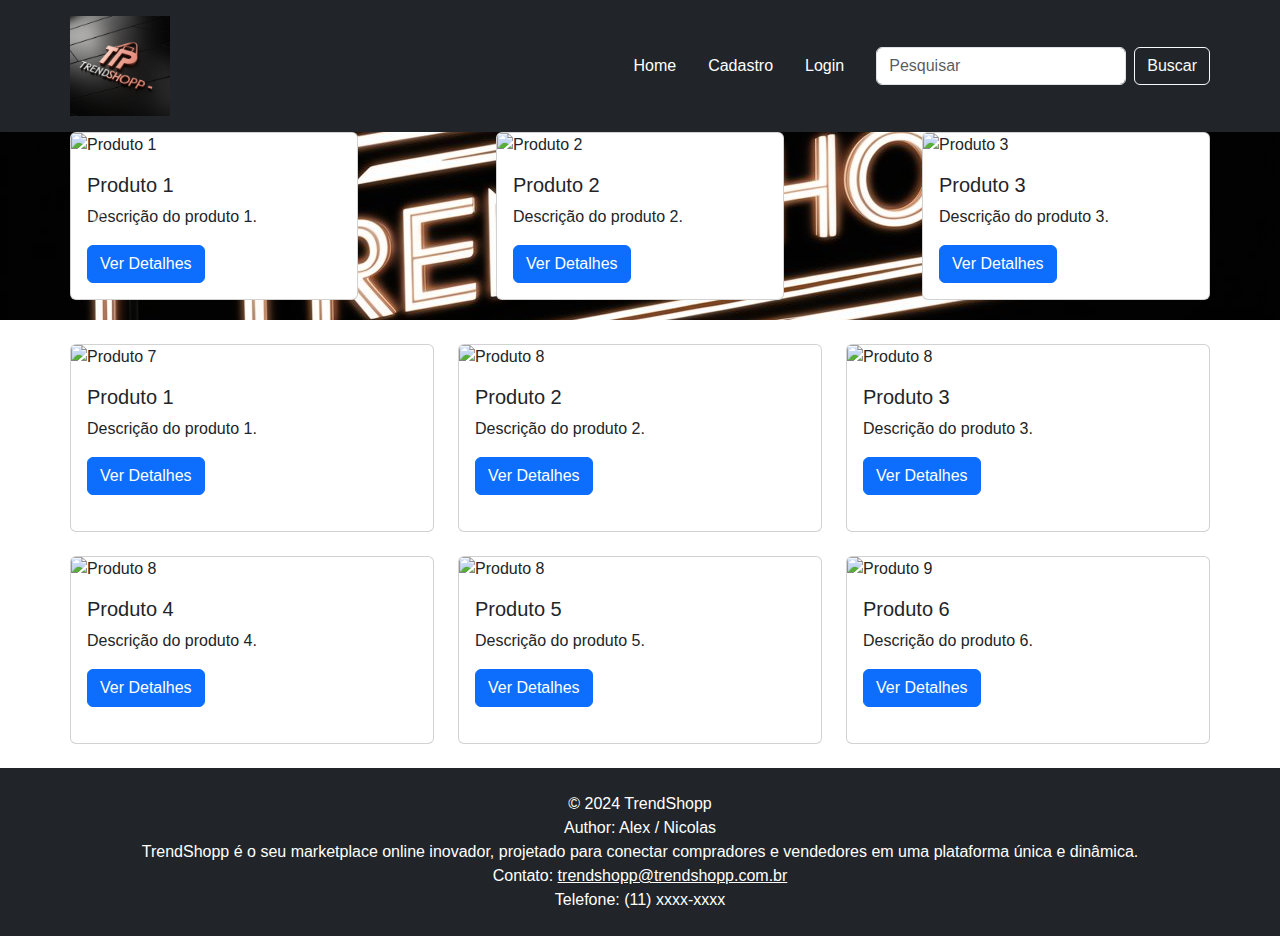
==== index.html @ df428807 "trendshoop" ====
<!DOCTYPE html>
<html lang="pt-BR">

<head>
    <meta charset="UTF-8">
    <meta name="viewport" content="width=device-width, initial-scale=1.0">
    <title>TrendShopp</title>
    <!-- Importando o CSS do Bootstrap -->
    <link href="https://cdn.jsdelivr.net/npm/bootstrap@5.3.0/dist/css/bootstrap.min.css" rel="stylesheet">
       <link rel="stylesheet" href="styles.css">
</head>

<body>
    <!-- Cabeçalho -->
    <header class="bg-dark text-white p-3">
        <div class="container d-flex justify-content-between align-items-center">
            <img src="img/logo.jpeg" alt="TrendShopp Logo" class="img-fluid" style="max-height: 100px;">
            <nav class="d-flex align-items-center">
                <ul class="nav me-3">
                    <li class="nav-item"><a href="index.html" class="nav-link text-white">Home</a></li>
                    <li class="nav-item"><a href="cadastro.html" class="nav-link text-white">Cadastro</a></li>
                    <li class="nav-item"><a href="login.html" class="nav-link text-white">Login</a></li>
                </ul>
                <!-- Barra de Pesquisa -->
                <form class="d-flex" role="search">
                    <input class="form-control me-2" type="search" placeholder="Pesquisar" aria-label="Pesquisar">
                    <button class="btn btn-outline-light" type="submit">Buscar</button>
                </form>
            </nav>
        </div>
    </header>

    <!-- Carrossel com Cards -->
    <div id="carouselExample" class="carousel slide">
        <div class="carousel-inner">
            <!-- Slide 1 -->
            <div class="carousel-item active">
                <div class="d-flex justify-content-between">
                    <div class="card" style="width: 18rem;">
                        <img src="https://via.placeholder.com/150" class="card-img-top" alt="Produto 1">
                        <div class="card-body">
                            <h5 class="card-title">Produto 1</h5>
                            <p class="card-text">Descrição do produto 1.</p>
                            <a href="#" class="btn btn-primary">Ver Detalhes</a>
                        </div>
                    </div>
                    <div class="card" style="width: 18rem;">
                        <img src="https://via.placeholder.com/150" class="card-img-top" alt="Produto 2">
                        <div class="card-body">
                            <h5 class="card-title">Produto 2</h5>
                            <p class="card-text">Descrição do produto 2.</p>
                            <a href="#" class="btn btn-primary">Ver Detalhes</a>
                        </div>
                    </div>
                    <div class="card" style="width: 18rem;">
                        <img src="https://via.placeholder.com/150" class="card-img-top" alt="Produto 3">
                        <div class="card-body">
                            <h5 class="card-title">Produto 3</h5>
                            <p class="card-text">Descrição do produto 3.</p>
                            <a href="#" class="btn btn-primary">Ver Detalhes</a>
                        </div>
                    </div>
                </div>
            </div>
            <!-- Slide 2 -->
            <div class="carousel-item">
                <div class="d-flex justify-content-between">
                    <div class="card" style="width: 18rem;">
                        <img src="https://via.placeholder.com/150" class="card-img-top" alt="Produto 4">
                        <div class="card-body">
                            <h5 class="card-title">Produto 4</h5>
                            <p class="card-text">Descrição do produto 4.</p>
                            <a href="#" class="btn btn-primary">Ver Detalhes</a>
                        </div>
                    </div>
                    <div class="card" style="width: 18rem;">
                        <img src="https://via.placeholder.com/150" class="card-img-top" alt="Produto 5">
                        <div class="card-body">
                            <h5 class="card-title">Produto 5</h5>
                            <p class="card-text">Descrição do produto 5.</p>
                            <a href="#" class="btn btn-primary">Ver Detalhes</a>
                        </div>
                    </div>
                    <div class="card" style="width: 18rem;">
                        <img src="https://via.placeholder.com/150" class="card-img-top" alt="Produto 6">
                        <div class="card-body">
                            <h5 class="card-title">Produto 6</h5>
                            <p class="card-text">Descrição do produto 6.</p>
                            <a href="#" class="btn btn-primary">Ver Detalhes</a>
                        </div>
                    </div>
                </div>
            </div>
        </div>
        <button class="carousel-control-prev" type="button" data-bs-target="#carouselExample" data-bs-slide="prev">
            <span class="carousel-control-prev-icon" aria-hidden="true"></span>
            <span class="visually-hidden">Previous</span>
        </button>
        <button class="carousel-control-next" type="button" data-bs-target="#carouselExample" data-bs-slide="next">
            <span class="carousel-control-next-icon" aria-hidden="true"></span>
            <span class="visually-hidden">Next</span>
        </button>
    </div>

    <!-- Cards de Produtos -->
    <div id="cards-container" class="container my-4">
        <div class="row row-cols-1 row-cols-md-3 g-4">
            <div class="col">
                <div class="card h-100">
                    <img src="https://via.placeholder.com/150" class="card-img-top" alt="Produto 7">
                    <div class="card-body">
                        <h5 class="card-title">Produto 1</h5>
                        <p class="card-text">Descrição do produto 1.</p>
                        <a href="#" class="btn btn-primary">Ver Detalhes</a>
                    </div>
                </div>
            </div>
            <div class="col">
                <div class="card h-100">
                    <img src="https://via.placeholder.com/150" class="card-img-top" alt="Produto 8">
                    <div class="card-body">
                        <h5 class="card-title">Produto 2</h5>
                        <p class="card-text">Descrição do produto 2.</p>
                        <a href="#" class="btn btn-primary">Ver Detalhes</a>
                    </div>
                </div>
            </div>
            <div class="col">
                <div class="card h-100">
                    <img src="https://via.placeholder.com/150" class="card-img-top" alt="Produto 8">
                    <div class="card-body">
                        <h5 class="card-title">Produto 3</h5>
                        <p class="card-text">Descrição do produto 3.</p>
                        <a href="#" class="btn btn-primary">Ver Detalhes</a>
                    </div>
                </div>
            </div>
            <div class="col">
                <div class="card h-100">
                    <img src="https://via.placeholder.com/150" class="card-img-top" alt="Produto 8">
                    <div class="card-body">
                        <h5 class="card-title">Produto 4</h5>
                        <p class="card-text">Descrição do produto 4.</p>
                        <a href="#" class="btn btn-primary">Ver Detalhes</a>
                    </div>
                </div>
            </div>
            <div class="col">
                <div class="card h-100">
                    <img src="https://via.placeholder.com/150" class="card-img-top" alt="Produto 8">
                    <div class="card-body">
                        <h5 class="card-title">Produto 5</h5>
                        <p class="card-text">Descrição do produto 5.</p>
                        <a href="#" class="btn btn-primary">Ver Detalhes</a>
                    </div>
                </div>
            </div>
            <div class="col">
                <div class="card h-100">
                    <img src="https://via.placeholder.com/150" class="card-img-top" alt="Produto 9">
                    <div class="card-body">
                        <h5 class="card-title">Produto 6</h5>
                        <p class="card-text">Descrição do produto 6.</p>
                        <a href="#" class="btn btn-primary">Ver Detalhes</a>
                    </div>
                </div>
            </div>
        </div>
    </div>

    <!-- Rodapé -->
    <footer class="bg-dark text-white text-center py-4">
        <p>&copy; 2024 TrendShopp</p>
        <p>Author: Alex / Nicolas</p>
        <p>TrendShopp é o seu marketplace online inovador, projetado para conectar compradores e vendedores em uma
            plataforma única e dinâmica.</p>
        <p>Contato: <a href="mailto:trendshopp@trendshopp.com.br" class="text-white">trendshopp@trendshopp.com.br</a></p>
        <p>Telefone: (11) xxxx-xxxx</p>
    </footer>

    <!-- Importando o JavaScript do Bootstrap -->
    <script src="https://cdn.jsdelivr.net/npm/bootstrap@5.3.0/dist/js/bootstrap.bundle.min.js"></script>
</body>

</html>
---- styles.css ----
/* Reset básico e estilos globais */
body {
    margin: 0;
    padding: 0;
    font-family: Arial, sans-serif;
}
.carousel-item {
    background: url('img/banner.jpeg') no-repeat center center;
}
.carousel-inner .d-flex {
    width: 100%;
    overflow-x: auto; /* Permite rolar horizontalmente se necessário */
    padding: 0 70px; /* Adiciona um pouco de padding lateral */
}

.container {
    padding-left: 0;
    padding-right: 0;
    
}
.card p-4 shadow-sm{
    max-width: 500px;
    width: 100%;
    
}

.carousel-inner img {
    object-fit: cover; /* Faz a imagem cobrir o container sem distorção */
}

/* Cabeçalho */
header img {
    max-height: 50px; /* Ajuste conforme necessário */
}

header .nav {
    margin-left: 15px;
}

header .form-control {
    width: 200px; /* Largura padrão da barra de pesquisa */
}

/* Ajustes para o carrossel */
#carousel {
    margin-top: 20px;
    max-width: 100%; /* Ajusta a largura máxima para o tamanho do container pai */
}

.carousel-inner img {
    max-height: 400px; /* Define a altura máxima das imagens do carrossel */
    object-fit: cover; /* Faz a imagem cobrir o container sem distorção */
}

/* Estilos Responsivos */

/* Smartphones (vertical) */
@media (max-width: 575.98px) {
    header .nav {
        display: flex;
        flex-direction: column;
        align-items: center;
        margin: 0;
    }

    header .form-control {
        width: 100%;
        margin-top: 10px;
    }

    .carousel-caption {
        bottom: 20px;
        left: 0;
        right: 0;
        text-align: center;
    }

    .carousel-inner img {
        max-height: 300px; /* Ajusta a altura das imagens em smartphones */
    }

    .card {
        margin-bottom: 15px;
    }
}

/* Tablets (vertical) */
@media (min-width: 576px) and (max-width: 767.98px) {
    header .form-control {
        width: 150px; /* Ajuste para tablets */
    }

    .carousel-caption {
        bottom: 30px;
        left: 0;
        right: 0;
        text-align: center;
    }

    .carousel-inner img {
        max-height: 350px; /* Ajusta a altura das imagens em tablets */
    }
}

/* Tablets (horizontal) e menores desktops */
@media (min-width: 768px) and (max-width: 991.98px) {
    .carousel-caption {
        bottom: 40px;
    }

    .carousel-inner img {
        max-height: 400px; /* Ajusta a altura das imagens em tablets horizontais e menores desktops */
    }
}

/* Desktops e maiores */
@media (min-width: 992px) {
    header .nav {
        display: flex;
        flex-direction: row;
    }

    header .form-control {
        width: 250px; /* Largura maior para desktops */
    }

    .carousel-inner img {
        max-height: 450px; /* Ajusta a altura das imagens em desktops */
    }
}

/* Cards de Produtos */
.card {
    margin-bottom: 20px;
}

.card-img-top {
    object-fit: cover; /* Faz a imagem cobrir o container do card sem distorção */
}

/* Rodapé */
footer p {
    margin: 0;
}
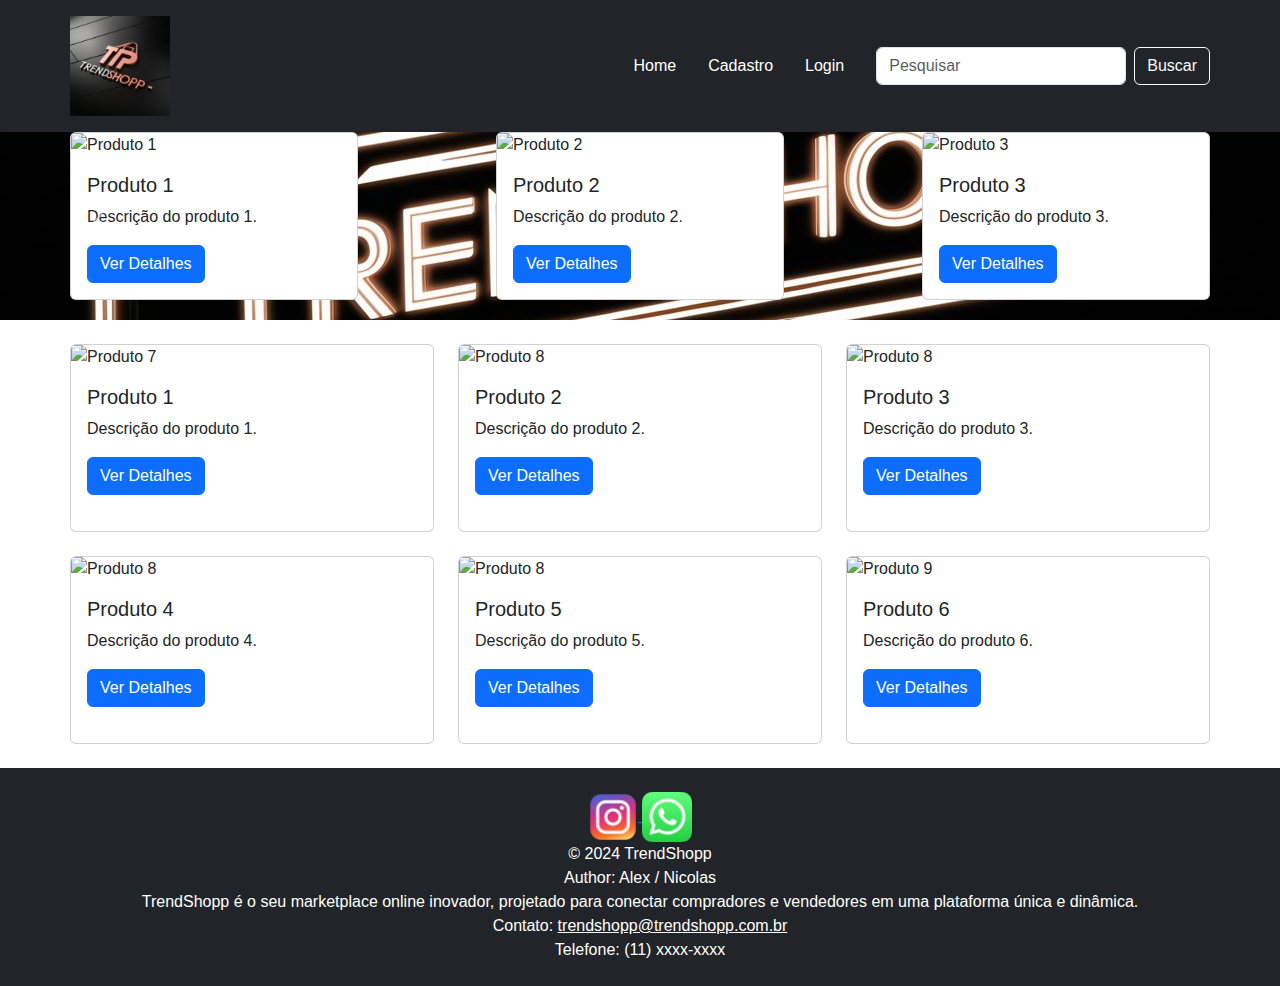
==== commit 62dcbc00: "auteraçoes" ====
--- a/index.html
+++ b/index.html
@@ -170,6 +170,12 @@
 
     <!-- Rodapé -->
     <footer class="bg-dark text-white text-center py-4">
+        <a href="https://www.instagram.com/seu_usuario" target="_blank">
+            <img src="img/insta.png" alt="Siga-me no Instagram" style="width:50px;height:50px;">
+        </a>
+        <a href="https://wa.me/SEUNUMERO" target="_blank">
+            <img src="img/whats.png" alt="Enviar mensagem no WhatsApp" style="width:50px;height:50px;">
+        </a>
         <p>&copy; 2024 TrendShopp</p>
         <p>Author: Alex / Nicolas</p>
         <p>TrendShopp é o seu marketplace online inovador, projetado para conectar compradores e vendedores em uma
